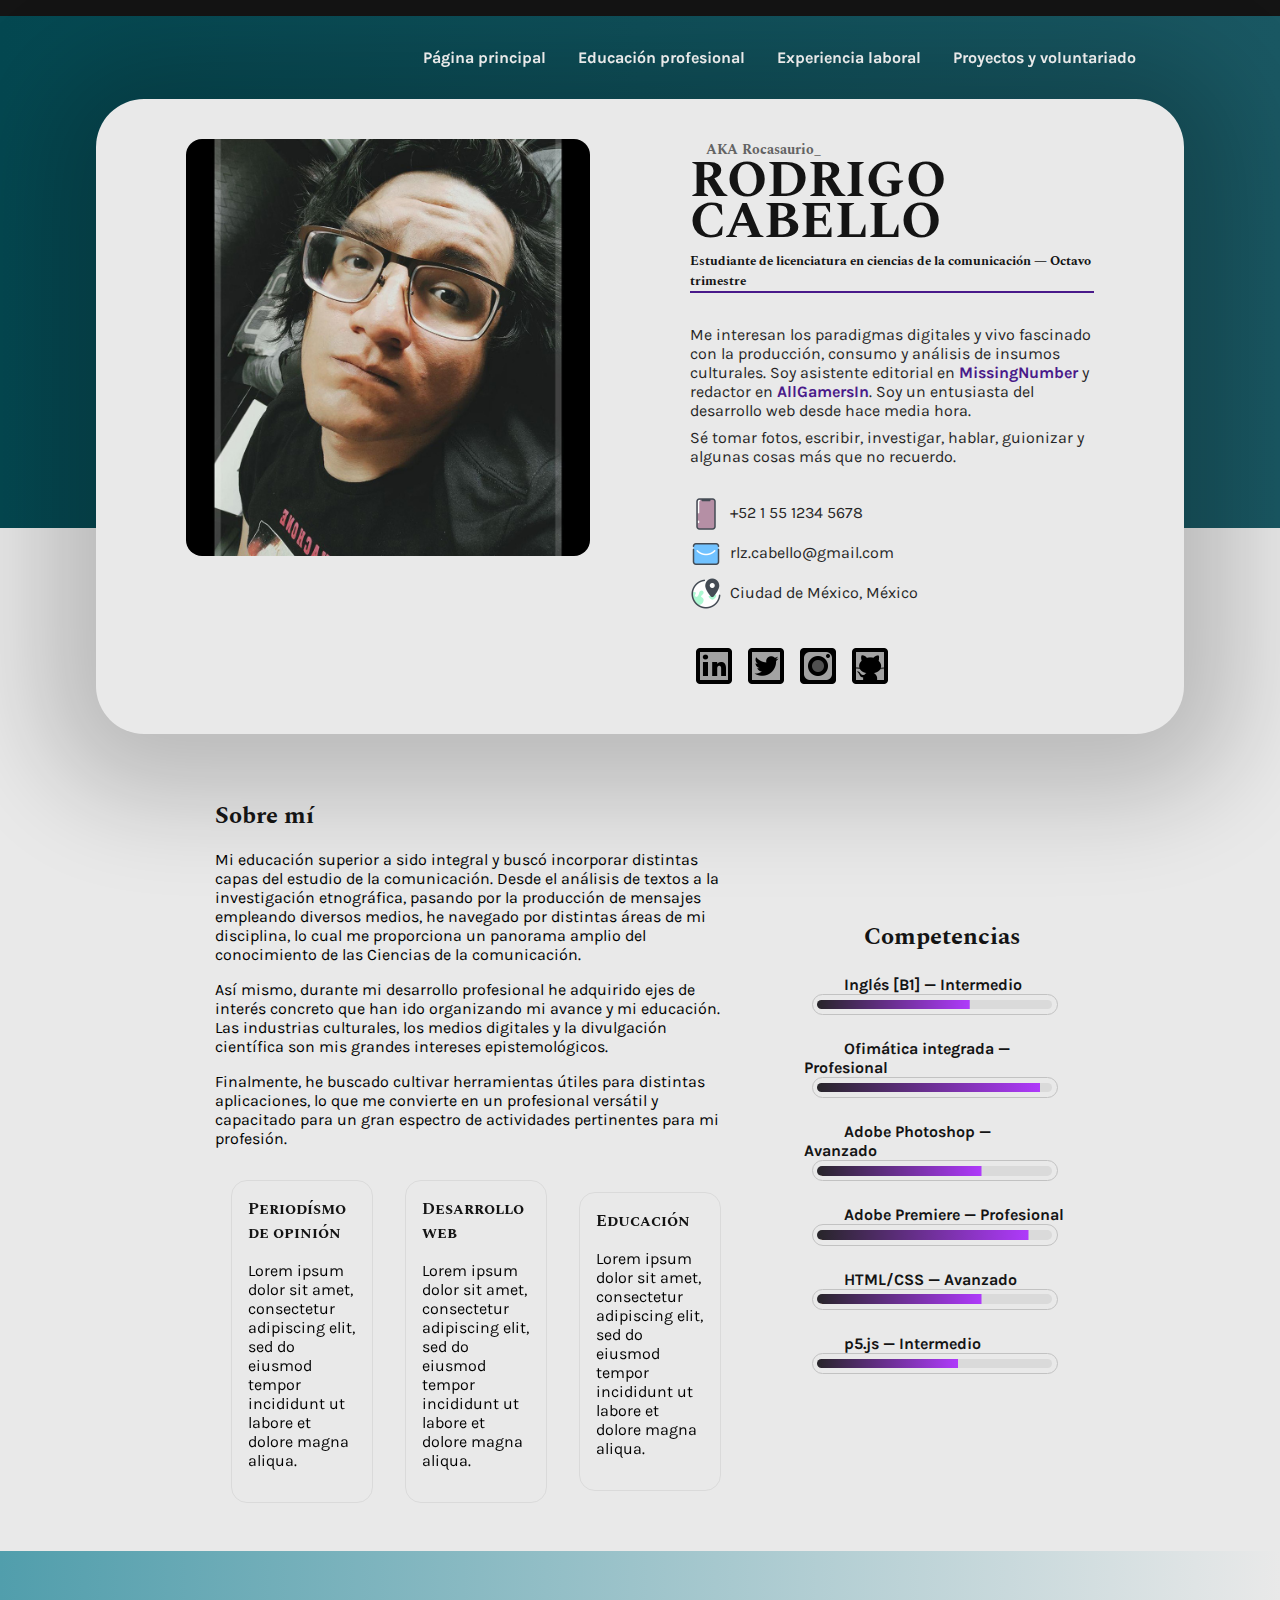
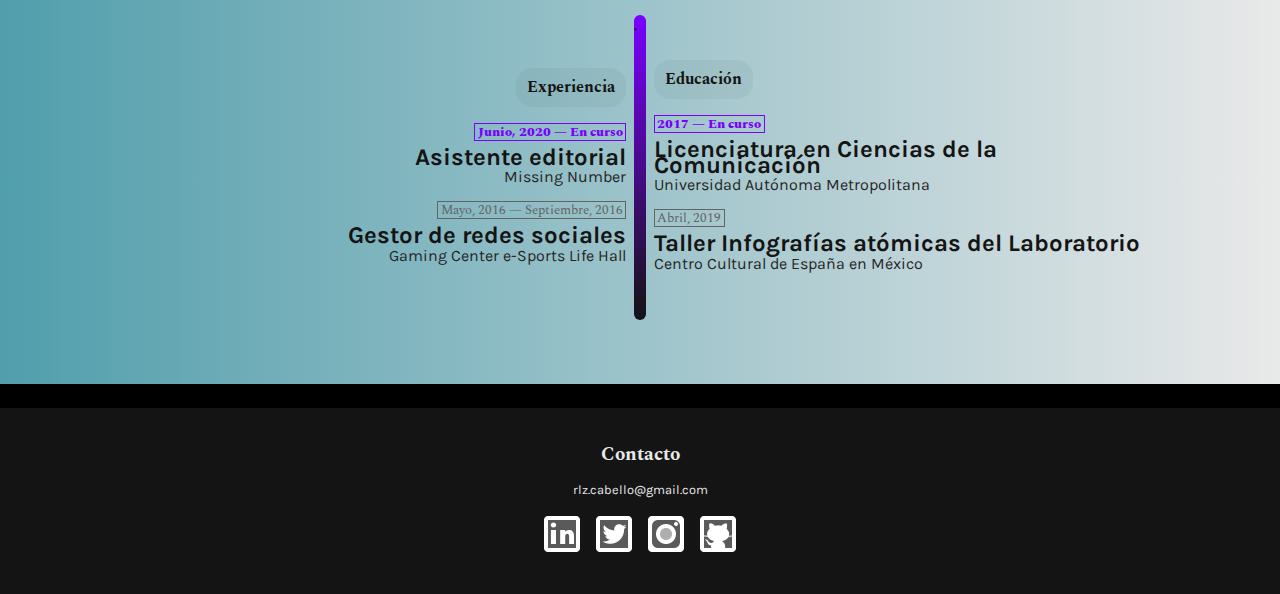
==== index.html @ 32184db3 "Base" ====
<!DOCTYPE html>
<html lang="es">
  <head>
    <meta charset="UTF-8" />
    <meta name="viewport" content="width=device-width, initial-scale=1.0" />

    <meta name="description" content="Sitio web que contiene el Currículum Vitae de Rodrigo Cabello Barrera." />
    <meta name="keywords" content="Medios interactivos, UEA, UAM Cuajimalpa, currículum-vitae, cv, currículum, ciencias de la comunicación, comunicador, fotografía, redactor, videojuegos" />
    <meta name="author" content="Rodrigo Cabello Barrera" />
    <title>Rodrigo Cabello — Currículum</title>

    <!-- CSS -->
    <link href="css/styleCSS.css" rel="stylesheet" />
    <link href="css/hover.css" rel="stylesheet" media="all"> 

    <!-- Fonts -->
    <link href="https://fonts.googleapis.com/css2?family=Spectral:wght@500&display=swap" rel="stylesheet"> 
    <link href="https://fonts.googleapis.com/css2?family=Karla&display=swap" rel="stylesheet"> 

  </head>

  
  <body>
<!-- Navegador -->
<nav>
    <a class="hvr-underline-from-center hvr-fade" href="index.html"><p>Página principal</p></a>
    <a class="hvr-underline-from-center hvr-fade" href="html/education.html"><p>Educación profesional</p></a>
    <a class="hvr-underline-from-center hvr-fade" href=""><p>Experiencia laboral</p></a>
    <a class="hvr-underline-from-center hvr-fade" href=""><p>Proyectos y voluntariado</p></a>
</nav>   
      
    <!-- Presentación -->
    <article class="firstContact">

        <!-- Tarjeta -->
        <section class="contactCard">
            <div class="containerCard">      

                <div class="containerCardPhoto">
                    <img id="photoFace" src="images/portrait/portraitMain.jpeg" alt="Fotografía de Rodrigo Cabello Barrera">
                </div>

                <div class="containerCardInfo">
                    <hgroup>
                        <h3>AKA Rocasaurio_</h3>
                        <h1>RODRIGO CABELLO</h1>
                        <h2>Estudiante de licenciatura en ciencias de la comunicación — Octavo trimestre</h2>
                    </hgroup>
                    <div class="resumeCard">
                        <p>Me interesan los paradigmas digitales y vivo fascinado con la producción, consumo y análisis de insumos culturales. Soy asistente editorial en <a href="https://www.missingnumber.com.mx/">MissingNumber</a> y redactor en <a href="https://allgamersin.com/">AllGamersIn</a>. Soy un entusiasta del desarrollo web desde hace media hora. </p>
                        <p>Sé tomar fotos, escribir, investigar, hablar, guionizar y algunas cosas más que no recuerdo.</p>
                    </div>

                    <ul class="listContact">
                        <li><img src="images/contactIcons/cellphone.png" alt="Ícono de teléfono móvil">+52 1 55 1234 5678</li>
                        <li><img src="images/contactIcons/email.png" alt="Ícono de email">rlz.cabello@gmail.com</li>
                        <li><img src="images/contactIcons/address.png" alt="Ícono de dirección">Ciudad de México, México</li>
                    </ul>

                    <div class="containerSocialNet">
                        <a target="_blank" href="https://www.linkedin.com/in/rodrigo-cabello-barrera/">
                            <div class="hvr-underline-from-center"><img src="images/socialMediaIcons/linkedIn.png" alt="Ícono de LinkedIn"></div>
                        </a>
                        <a target="_blank" href="https://twitter.com/Rocasaurio_"> 
                            <div class="hvr-underline-from-center"><img src="images/socialMediaIcons/twitter.png" alt="Ícono de Twitter"></div>                            
                        </a>
                        <a target="_blank" href="https://www.instagram.com/rocasaurio_/">
                            <div class="hvr-underline-from-center"><img src="images/socialMediaIcons/instagram.png" alt="Ícono de Instagram"></div>
                        </a>
                        <a target="_blank" href="https://github.com/Rocasaurio">
                            <div class="hvr-underline-from-center"><img src="images/socialMediaIcons/github.png" alt="Ícono de GitHub"></div>
                        </a>
                    </div>
                    
                </div>

                

            </div>
            

        </section>

        <!-- Sobre mí -->
        <section class="about">

                <div class="countainerSkills">
                    <h2>Sobre mí</h2>
                    <p>Mi educación superior a sido integral y buscó incorporar distintas capas del estudio de la comunicación. Desde el análisis de textos a la investigación etnográfica, pasando por la producción de mensajes empleando diversos medios, he navegado por distintas áreas de mi disciplina, lo cual me proporciona un panorama amplio del conocimiento de las Ciencias de la comunicación.</p>
                    <p>Así mismo, durante mi desarrollo profesional he adquirido ejes de interés concreto que han ido organizando mi avance y mi educación. Las industrias culturales, los medios digitales y la divulgación científica son mis grandes intereses epistemológicos.</p>
                    <p>Finalmente, he buscado cultivar herramientas útiles para distintas aplicaciones, lo que me convierte en un profesional versátil y capacitado para un gran espectro de actividades pertinentes para mi profesión.</p>
                
                    <div class="countainerInterest">
                        <div class="interest hvr-grow-shadow">
                            <h3>Periodísmo de opinión</h3>
                            <p>Lorem ipsum dolor sit amet, consectetur adipiscing elit, sed do eiusmod tempor incididunt ut labore et dolore magna aliqua. </p>
                        </div>
                        <div class="interest hvr-grow-shadow">
                            <h3>Desarrollo web</h3>
                            <p>Lorem ipsum dolor sit amet, consectetur adipiscing elit, sed do eiusmod tempor incididunt ut labore et dolore magna aliqua. </p>
                        </div>
                        <div class="interest hvr-grow-shadow">
                            <h3>Educación</h3>
                            <p>Lorem ipsum dolor sit amet, consectetur adipiscing elit, sed do eiusmod tempor incididunt ut labore et dolore magna aliqua. </p>
                        </div>
                    </div>
                </div>
                
            
                
                <div class="countainerComp">

                    <h2>Competencias</h2>

                    <h3>Inglés [B1] — Intermedio </h3>
                    <div class="skill-o-meterBorder">
                        <div class="skill-o-meter1">-</div>
                    </div>

                    <h3>Ofimática integrada — Profesional</h3>
                    <div class="skill-o-meterBorder">
                        <div class="skill-o-meter2">-</div>
                    </div>

                    <h3>Adobe Photoshop — Avanzado</h3>
                    <div class="skill-o-meterBorder">
                        <div class="skill-o-meter3">-</div>
                    </div>

                    <h3>Adobe Premiere — Profesional</h3>
                    <div class="skill-o-meterBorder">
                        <div class="skill-o-meter4">-</div>
                    </div>

                    <h3>HTML/CSS — Avanzado</h3>
                    <div class="skill-o-meterBorder">
                        <div class="skill-o-meter5">-</div>
                    </div>

                    <h3>p5.js — Intermedio</h3>
                    <div class="skill-o-meterBorder">
                        <div class="skill-o-meter6">-</div>
                    </div>


                </div>

        </section>
        
    </article>
   
    <!-- Camino profesional -->
    <div class="backRute">
    <article class="profesionalRute">

        <div class="countainerExperience">

            <div class="experience">
                <h2>Experiencia</h2> 
            </div>

            <div class="experience">
                <div class="blockDateToday">Junio, 2020 — En curso</div>
                <h3>Asistente editorial</h3> 
                <p>Missing Number</p>
            </div>

            <div class="experience">
                <div class="blockDate">Mayo, 2016 — Septiembre, 2016</div>
                <h3>Gestor de redes sociales</h3> 
                <p>Gaming Center e-Sports Life Hall</p>
            </div>

        </div>

        <div class="timeline">.</div>
    
        
        <div class="countainerEducation">

            <div class="experience">
                <h2>Educación</h2> 
            </div>

            <div class="education">
                <div class="blockDateToday">2017 — En curso</div>
                <h3>Licenciatura en Ciencias de la Comunicación</h3>
                <p>Universidad Autónoma Metropolitana</p>
            </div>

            <div class="education">
                <div class="blockDate">Abril, 2019</div>
                <h3>Taller Infografías atómicas del Laboratorio</h3> 
                <p>Centro Cultural de España en México</p>
            </div>

            </div>


    </article>
    </div>

<!-- Navegador -->
<footer>
    <h1>Contacto</h1>
    <p>rlz.cabello@gmail.com</p>
    <div class="containerSocialNet">
        <a target="_blank" href="https://www.linkedin.com/in/rodrigo-cabello-barrera/">
            <div class="hvr-fadeW"><img src="images/socialMediaIcons/linkedInW.png" alt="Ícono de LinkedIn"></div>
        </a>
        <a target="_blank" href="https://twitter.com/Rocasaurio_"> 
            <div class="hvr-fadeW"><img src="images/socialMediaIcons/twitterW.png" alt="Ícono de Twitter"></div>                            
        </a>
        <a target="_blank" href="https://www.instagram.com/rocasaurio_/">
            <div class="hvr-fadeW"><img src="images/socialMediaIcons/instagramW.png" alt="Ícono de Instagram"></div>
        </a>
        <a target="_blank" href="https://github.com/Rocasaurio">
            <div class="hvr-fadeW"><img src="images/socialMediaIcons/githubW.png" alt="Ícono de GitHub"></div>
        </a>
    </div>
</footer>
  </body>

</html>
---- css/styleCSS.css ----
/* Variables */
:root{
        /* Colores */
    --color-background: yellow;
    
    --color-whiteA1: #e9e9e9;
    --color-whiteA2: #dadada;
    --color-whiteA3: #c2c2c2;

    --color-blackA1: #141414;
    --color-blackA2: #252525;
    --color-blackA3: #636363;
    --color-blackA4: #afafaf;

    --color-compA1: #491a8a;
    --color-compA2: #5d00ff;
    --color-compA3: #7B00FF;

    --color-redA1: #942020;

    --color-gradA1: #044851;
    --color-gradA2: #1a5863;
    --color-gradA3: #25828b;

    --color-gradB1: #272529;
    --color-gradB2: #af3afb;

    --color-gradC1: #519eac;
    --color-gradC2: #257f8b;

        /* Fonts */
    --font-head: 'Spectral', sans-serif;
    --font-body: 'Karla', sans-serif;
}


body {
    font-family: var(--font-body);
    margin: 0rem auto;
    background-color: var(--color-whiteA1);

    background-image: linear-gradient(to right, var(--color-gradA1), var(--color-gradA2));
    background-size: 100% 33rem;
    background-repeat: no-repeat;
    background-attachment: initial;
  }

a {
    text-decoration: none;
    color: var(--color-compA1) ;
}

h1 {
    font-family: var(--font-head);
    color: var(--color-blackA1);
}

h2 {
    font-family: var(--font-head);
    color: var(--color-blackA1);
}

h3 {
    font-family: var(--font-head);
    color: var(--color-blackA3);
}

/* Navegador 1 - Barra superior*/
nav{
    display: flex;
    flex-direction: row;    	
    flex-wrap: nowrap;
    justify-content: flex-end;
    align-items: left;
    align-content: stretch;

    margin-top: 0rem;
    margin-bottom: 1rem;
    padding-right: 10%;
    padding-top: 1rem;

    border-style: solid;
    border-color: var(--color-blackA1);
    border-width: 1rem 0 0 0;

}

nav p{
    margin: 0rem;
    padding: 0em;
    color: var(--color-whiteA1);
    font-size: 1rem;
    font-weight: 700;
}
nav a {
    margin: 0;
    padding: 0;
    border-radius: .4rem;
    padding: .5rem;
    margin: .5rem;
}

nav a:hover {
    background-color: hsla(0, 0%, 0%, .1);

}

/* Artículo 1 - Resumen de presentación*/
article.firstContact{
    width: 85%;
    padding: 1 auto 1 auto;
    margin: 1rem auto 1rem auto;

}
    /* Sección 1/2 - Tarjeta de contacto*/
    section.contactCard {
        padding: 2.5rem;
        margin-bottom: 3rem;
        background-color: var(--color-whiteA1);
        border-radius: 3rem;
        -webkit-box-shadow: 0px 10px 103px 53px rgba(0,0,0,0.2);
        -moz-box-shadow: 0px 10px 103px 53px rgba(0,0,0,0.2);
        box-shadow: 0px 10px 103px 53px rgba(0,0,0,0.2);
/* https://i.imgur.com/Kd6HwQU.png */
/*         background-image: url("images\iconic\rocasaurioLunar.png"); */
        background-image: url("https://imgur.com/Kd6HwQU.png");

        background-size: 20%;
        background-repeat: no-repeat;
        background-position: 95% 95%;
    }


        div.containerCard {
            padding: 0;
            margin: 0;
            display: flex;
            flex-direction: row;    	
            flex-wrap: nowrap;
            justify-content: space-around;
            align-items: left;
            align-content: stretch;
        }

            div.containerCardPhoto {
                width: 40%;
            }
            
                #photoFace {
                    max-width: 100%;
                    max-height: 100%;
                    border-radius: 1rem;
                }

            div.containerCardInfo {
                width: 40%;
                vertical-align: middle;
                align-self: center;
            }

                div.containerCardInfo h1{
                    font-size: 3.2em;
                    font-variant: small-caps;
                    margin: auto 0 .5rem 0;
                    line-height: 0.8em;
                }

                div.containerCardInfo h2{
                    font-size: .8rem;
                    margin: 0 0 2rem 0;
                    border-style: solid;
                    border-color: var(--color-compA1);
                    border-width: 0 0 .2em 0;
                }

                div.containerCardInfo h3 {
                    font-size: .9rem;
                    margin: 0;
                    margin-left: 1rem;

                }

                div.containerCardInfo div{
                    margin: 0 0 0rem 0;
                }


                    div.containerCardInfo p{
                        margin: .5em 0;
                        color: var(--color-blackA2);
                    }

                div.containerCardInfo a {
                    font-weight: 700;
                }

                ul.listContact {
                    list-style: none;
                    padding: 0;
                    margin: 2rem 0 2rem 0;
                    color: var(--color-blackA2);

                }

                    ul.listContact img{
                        max-width: 2em;
                        padding-right: .5rem;
                        vertical-align: middle;
                        
                    }

                    ul.listContact li {
                        margin-bottom: .5rem;
                        margin-top: .5rem;
                    }

                    div.containerSocialNet {
                        margin: 0;
                        padding: 0;
                    }

                        div.containerSocialNet img{
                            max-width: 3rem;
                        }

    /* Sección 2/2 - Sobre mí*/

    section.about {
        margin-left: auto;
        margin-right: auto;
        width: 80%;
        display: flex;
        flex-direction: row;    	
        flex-wrap: nowrap;
        justify-content: space-around;
        align-items: left;
        align-content: stretch;

        padding: 1rem;
    }

        div.countainerSkills{
            width: 60%;
            margin-right: 3rem;
        }
        
        div.countainerSkills h1{
            font-size: 2.5rem;
            margin: 0;
        }

        div.countainerSkills h2{
            font-size: 1.5rem;
            margin: 0;
        }

            div.countainerInterest{
                display: flex;
                flex-direction: row;    	
                flex-wrap: nowrap;
                justify-content: center;
                align-items: center;
                align-content: stretch;
            }

                div.interest {
                    border-style: solid;
                    border-color: var(--color-whiteA2);
                    border-width: .1rem;
                    border-radius: 1rem;

                    padding: 1rem;
                    margin: 1rem;
                }

                div.interest h3{
                    padding: 0;
                    margin: 0;
                    font-size: 1rem;
                    font-variant: small-caps;
                    color: var(--color-blackA1);
                }

        div.countainerComp{
            width: 30%;
            display: flex;
            flex-direction: column;    	
            flex-wrap: nowrap;
            justify-content: center;
            align-items: flex-start;
            align-content: stretch;
            color: var(--color-whiteA1);
        }

        div.countainerComp h2{
            text-indent: 2.5em;
            font-size: 1.5rem;
            margin-top: 0;
        }

        div.countainerComp h3{
            padding: 0;
            margin: 0;
            text-indent: 2.5em;
            font-size: 1rem;
            font-family: var(--font-body);
            color: var(--color-blackA1);
        }

            div.skill-o-meterBorder{
                height: .6rem;
                width: 90%;
                border-radius: 1rem;
                border-style: solid;
                border-color: var(--color-whiteA3);
                border-width: .1rem;
                padding: .3rem;
                margin-bottom: 1.5rem;
                margin-right: auto;
                margin-left: auto;
                
            }

                div.skill-o-meter1{

                    margin-right: auto;
                    margin-left: auto;
                    
                    background-color: var(--color-whiteA2);
                    background-image: linear-gradient(to right, var(--color-gradB1), var(--color-gradB2));
                    background-repeat: no-repeat;
                    background-size: 65%;
                    
                    display: inline-block;
                    width: 100%;
                    height: .6rem;
                    border-radius: 1rem;

                }

                div.skill-o-meter2{

                    margin-right: auto;
                    margin-left: auto;
                    
                    background-color: var(--color-whiteA2);
                    background-image: linear-gradient(to right, var(--color-gradB1), var(--color-gradB2));
                    background-repeat: no-repeat;
                    background-size: 95%;
                    
                    display: inline-block;
                    width: 100%;
                    height: .6rem;
                    border-radius: 1rem;

                }

                div.skill-o-meter3{

                    margin-right: auto;
                    margin-left: auto;
                    
                    background-color: var(--color-whiteA2);
                    background-image: linear-gradient(to right, var(--color-gradB1), var(--color-gradB2));
                    background-repeat: no-repeat;
                    background-size: 70%;
                    
                    display: inline-block;
                    width: 100%;
                    height: .6rem;
                    border-radius: 1rem;

                }

                div.skill-o-meter4{

                    margin-right: auto;
                    margin-left: auto;
                    
                    background-color: var(--color-whiteA2);
                    background-image: linear-gradient(to right, var(--color-gradB1), var(--color-gradB2));
                    background-repeat: no-repeat;
                    background-size: 90%;
                    
                    display: inline-block;
                    width: 100%;
                    height: .6rem;
                    border-radius: 1rem;

                }

                div.skill-o-meter5{

                    margin-right: auto;
                    margin-left: auto;
                    
                    background-color: var(--color-whiteA2);
                    background-image: linear-gradient(to right, var(--color-gradB1), var(--color-gradB2));
                    background-repeat: no-repeat;
                    background-size: 70%;
                    
                    display: inline-block;
                    width: 100%;
                    height: .6rem;
                    border-radius: 1rem;

                }

                div.skill-o-meter6{

                    margin-right: auto;
                    margin-left: auto;
                    
                    background-color: var(--color-whiteA2);
                    background-image: linear-gradient(to right, var(--color-gradB1), var(--color-gradB2));
                    background-repeat: no-repeat;
                    background-size: 60%;
                    
                    display: inline-block;
                    width: 100%;
                    height: .6rem;
                    border-radius: 1rem;

                }

/* Artículo 2 - Ruta profesional*/
div.backRute {
    background-image: linear-gradient(to right, var(--color-gradC1), var(--color-whiteA1));
}
article.profesionalRute {

    margin-left: auto;
    margin-right: auto;
    width: 80%;
    display: flex;
    flex-direction: row;    	
    flex-wrap: nowrap;
    justify-content: center;
    align-content: stretch;

    padding: 4rem;
}

    article.profesionalRute h2 {
        background-color: hsla(0, 0%, 0%, .04);
        display: inline-block;
        padding: .7rem;
        border-radius: 1rem;
        font-size: 1rem;
        margin-bottom: 1rem;
    }

    div.countainerExperience{
        line-height: 1rem;
        text-align: right;
        margin: 2.5rem .1rem;

        margin-left: auto;
        margin-right: auto;
        width: 100%;
        display: flex;
        flex-direction: column;    	
        flex-wrap: nowrap;
        justify-content: center;
        align-content: stretch;
    }

        div.experience {
            padding: 0 .5rem;
        }



            div.experience h3{
                font-size: 1.5rem;
                margin-top: 0rem;
                margin-bottom: 0em;
                color: var(--color-blackA1);
                font-family: var(--font-body);
                margin-bottom: .3rem;
            }    
            
            div.experience p{
                font-size: 1rem;
                margin-top: 0rem;
                color: var(--color-blackA2);
        }

    div.countainerEducation{

        line-height: 1rem;
        text-align: left;
        margin: 0rem .1rem;
        
        margin-left: auto;
        margin-right: auto;
        width: 100%;
        display: flex;
        flex-direction: column;    	
        flex-wrap: nowrap;
        justify-content: center;
        align-content: stretch;
    }

        div.education{
            padding: 0 .5rem;
        }

            div.education h3{
                font-size: 1.5rem;
                margin-top: 0em;
                margin-bottom: 0em;
                color: var(--color-blackA1);
                font-family: var(--font-body);
                margin-bottom: .3rem;
            }

            div.education p{
                font-size: 1rem;
                margin-top: 0rem;
                color: var(--color-blackA2);
            }

            div.blockDate{
                display: inline-block;
                font-family: var(--font-head);
                font-size: .8rem;
                color: var(--color-blackA3);
                margin-bottom: .5rem;
                padding: 0 .2em;
                border-style: solid;
                border-color: var(--color-blackA3);
                border-width: .1rem;
            }
            
            div.blockDateToday{
                display: inline-block;
                font-family: var(--font-head);
                font-size: .8rem;
                color: var(--color-compA3);
                margin-bottom: .5rem;
                padding: 0 .2em;
                border-style: solid;
                border-color: var(--color-compA3);
                border-width: .1rem;
                font-weight: 800;
            }

        div.timeline{
            background-image: linear-gradient(to top, var(--color-blackA1), var(--color-compA3));
            width: 1.5rem;
            border-radius: 1rem;
        }
        
        
/* Footer */

footer {
    background-color: var(--color-blackA1);
    display: flex;
    flex-direction: column;    	
    flex-wrap: nowrap;
    justify-content: center;
    align-items: center;
    align-content: stretch;
    align-self: auto;
    color: var(--color-whiteA1);
    padding: 2rem;

    border-style: solid;
    border-color: black;
    border-width: 1.5rem 0 0 0;
        }


    footer h1 {
        font-size: 1.2rem;
        color:var(--color-whiteA1);
        margin: 0;
        padding: 0;
    }

    footer p {
        font-size: .8rem;
    }
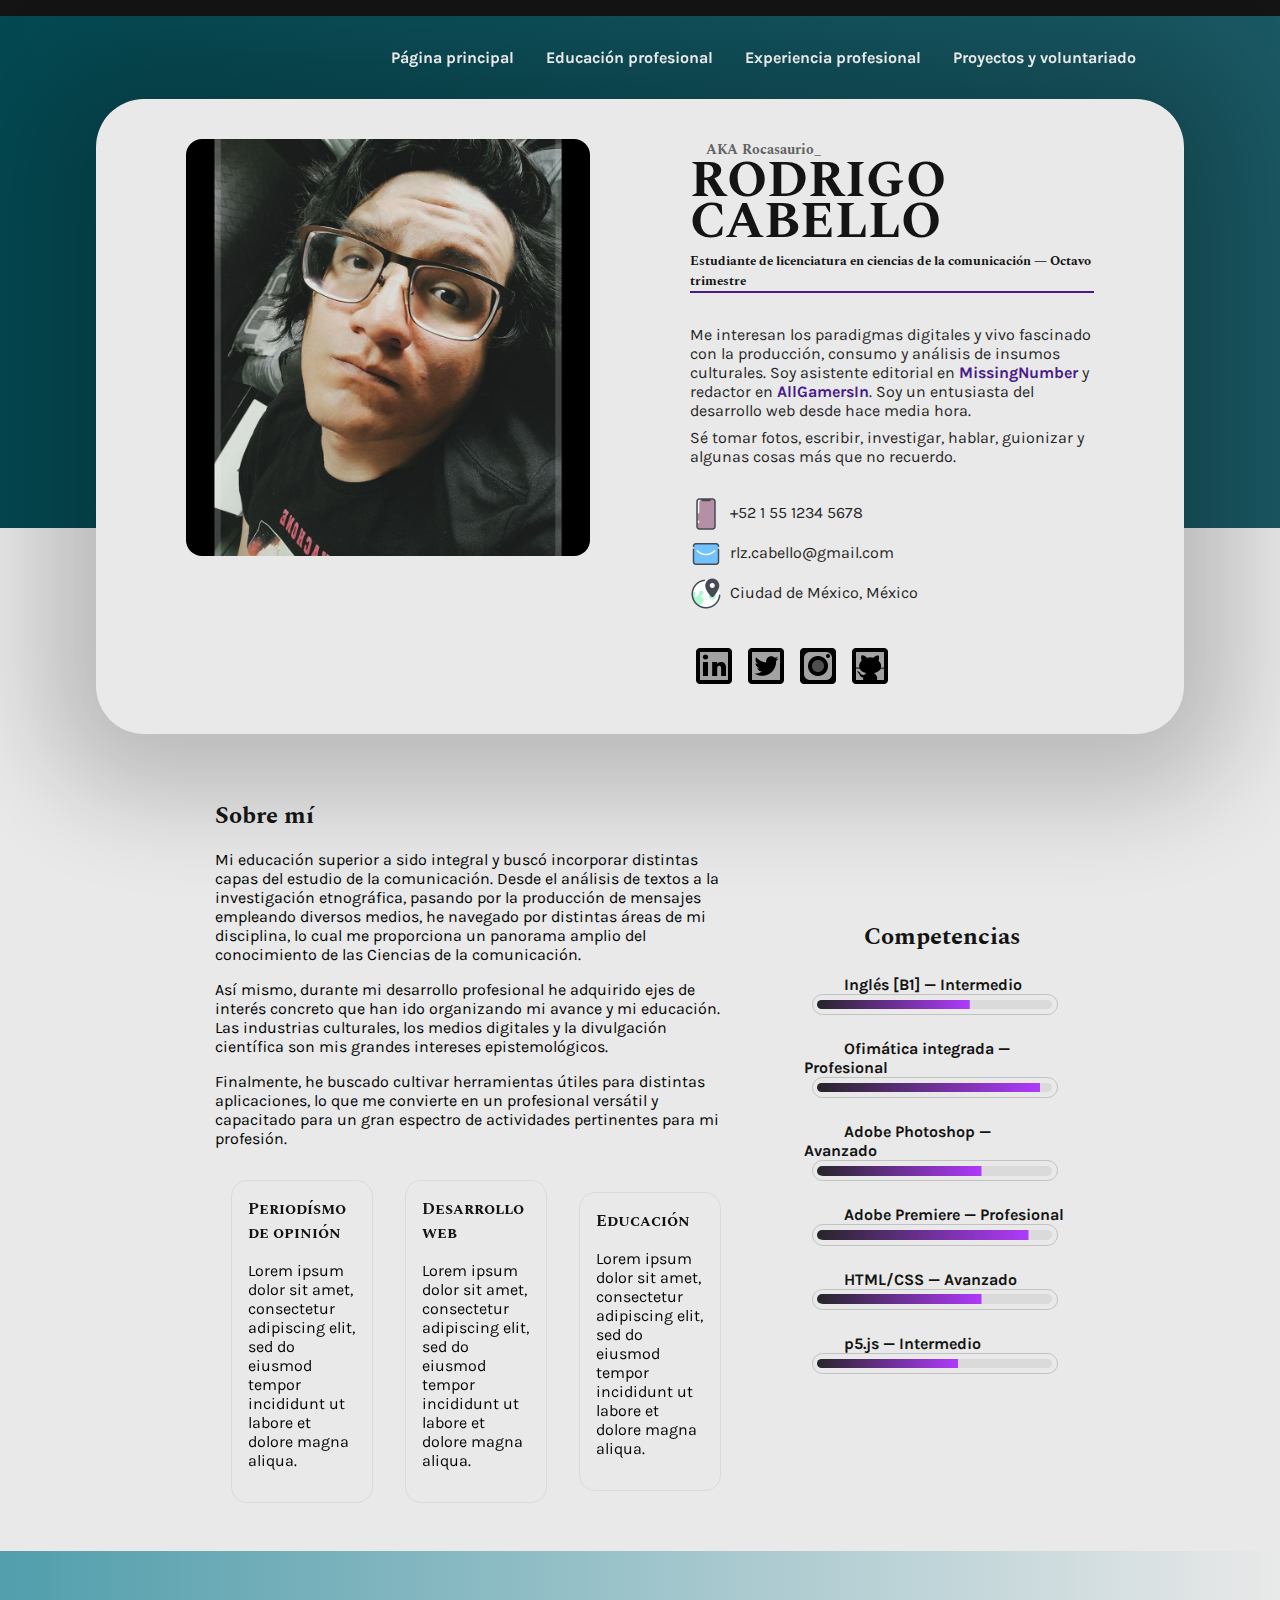
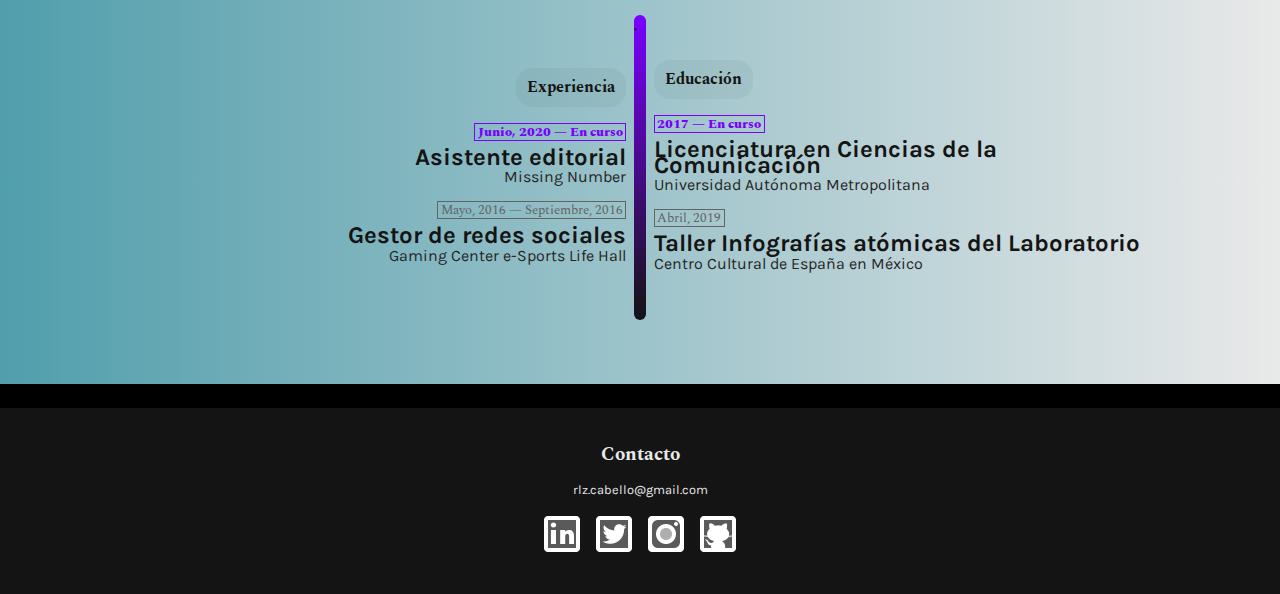
==== commit 68dc1845: "Work terminado" ====
--- a/index.html
+++ b/index.html
@@ -24,8 +24,8 @@
 <!-- Navegador -->
 <nav>
     <a class="hvr-underline-from-center hvr-fade" href="index.html"><p>Página principal</p></a>
-    <a class="hvr-underline-from-center hvr-fade" href="html/education.html"><p>Educación profesional</p></a>
-    <a class="hvr-underline-from-center hvr-fade" href=""><p>Experiencia laboral</p></a>
+    <a class="hvr-underline-from-center hvr-fade" href="education.html"><p>Educación profesional</p></a>
+    <a class="hvr-underline-from-center hvr-fade" href="work.html"><p>Experiencia profesional</p></a>
     <a class="hvr-underline-from-center hvr-fade" href=""><p>Proyectos y voluntariado</p></a>
 </nav>   
       
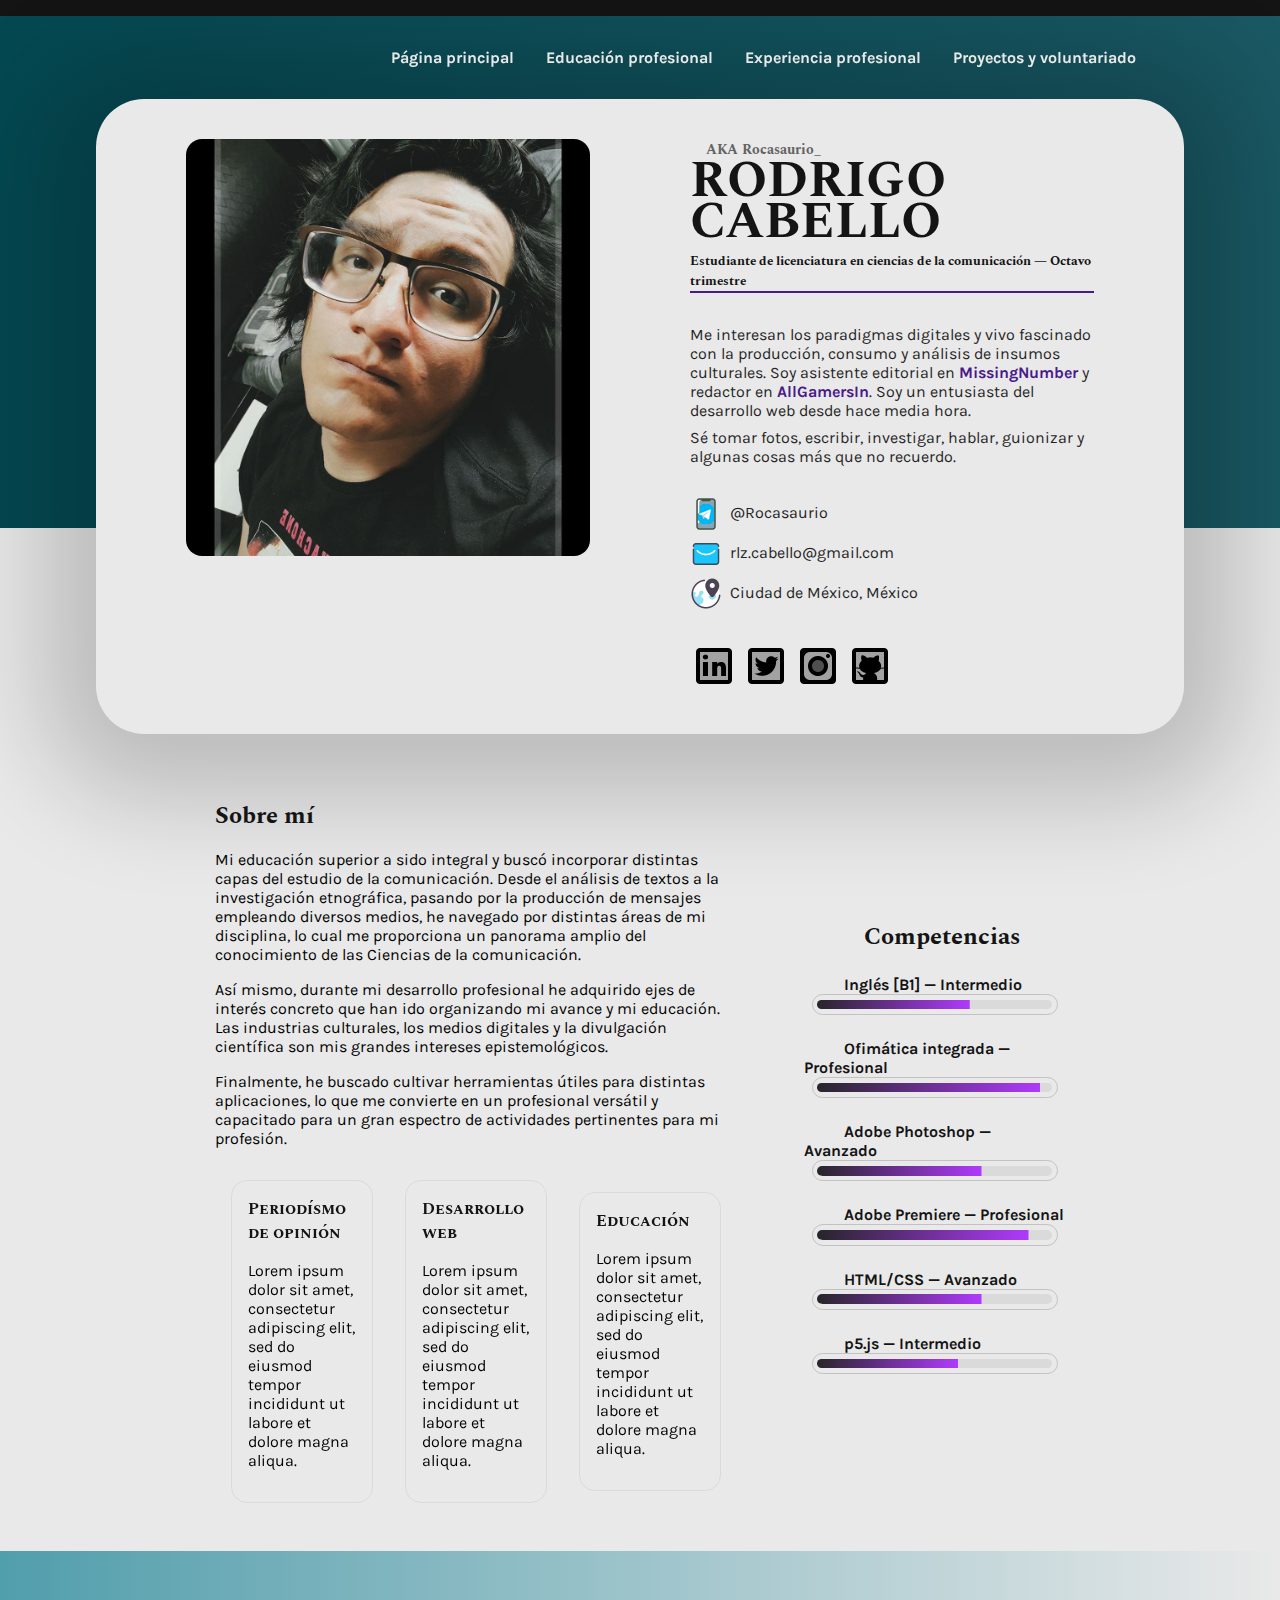
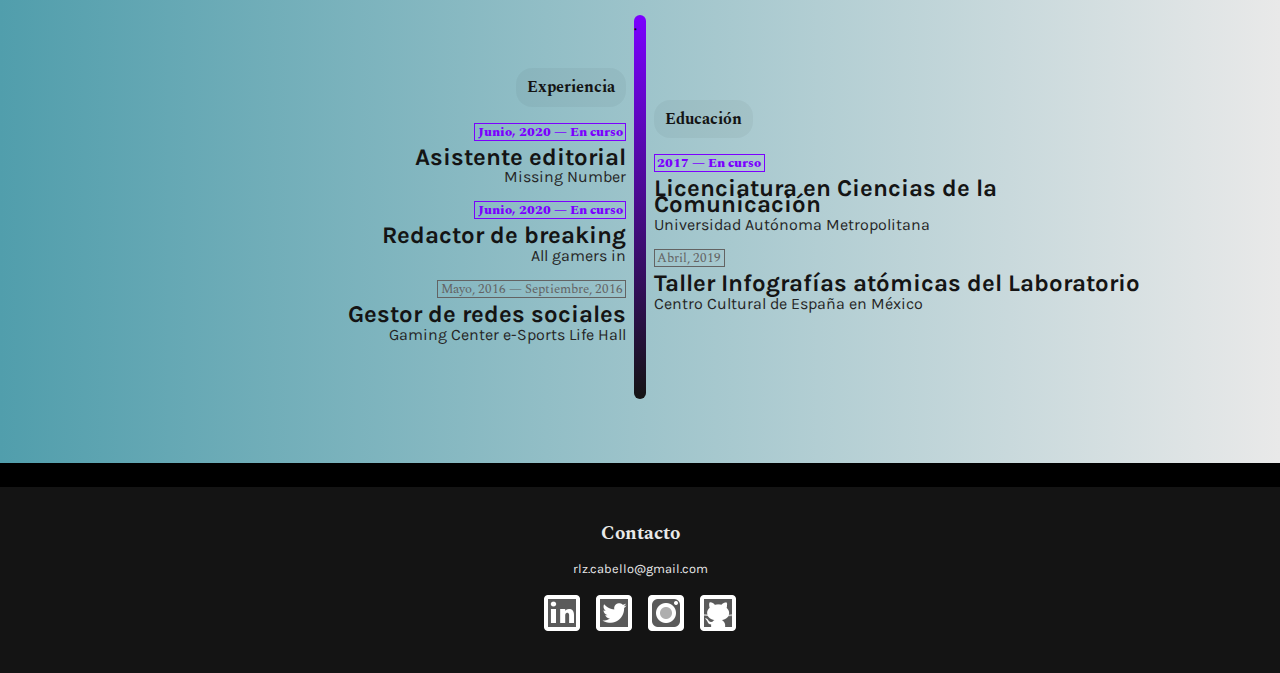
==== commit 0a1c63c8: "Último corte: Work" ====
--- a/index.html
+++ b/index.html
@@ -52,7 +52,8 @@
                     </div>
 
                     <ul class="listContact">
-                        <li><img src="images/contactIcons/cellphone.png" alt="Ícono de teléfono móvil">+52 1 55 1234 5678</li>
+
+                        <li><img src="images/contactIcons/telegram.png" alt="Ícono de Telegram">@Rocasaurio</li>
                         <li><img src="images/contactIcons/email.png" alt="Ícono de email">rlz.cabello@gmail.com</li>
                         <li><img src="images/contactIcons/address.png" alt="Ícono de dirección">Ciudad de México, México</li>
                     </ul>
@@ -166,6 +167,12 @@
             </div>
 
             <div class="experience">
+                <div class="blockDateToday">Junio, 2020 — En curso</div>
+                <h3>Redactor de breaking</h3> 
+                <p>All gamers in</p>
+            </div>
+
+            <div class="experience">
                 <div class="blockDate">Mayo, 2016 — Septiembre, 2016</div>
                 <h3>Gestor de redes sociales</h3> 
                 <p>Gaming Center e-Sports Life Hall</p>
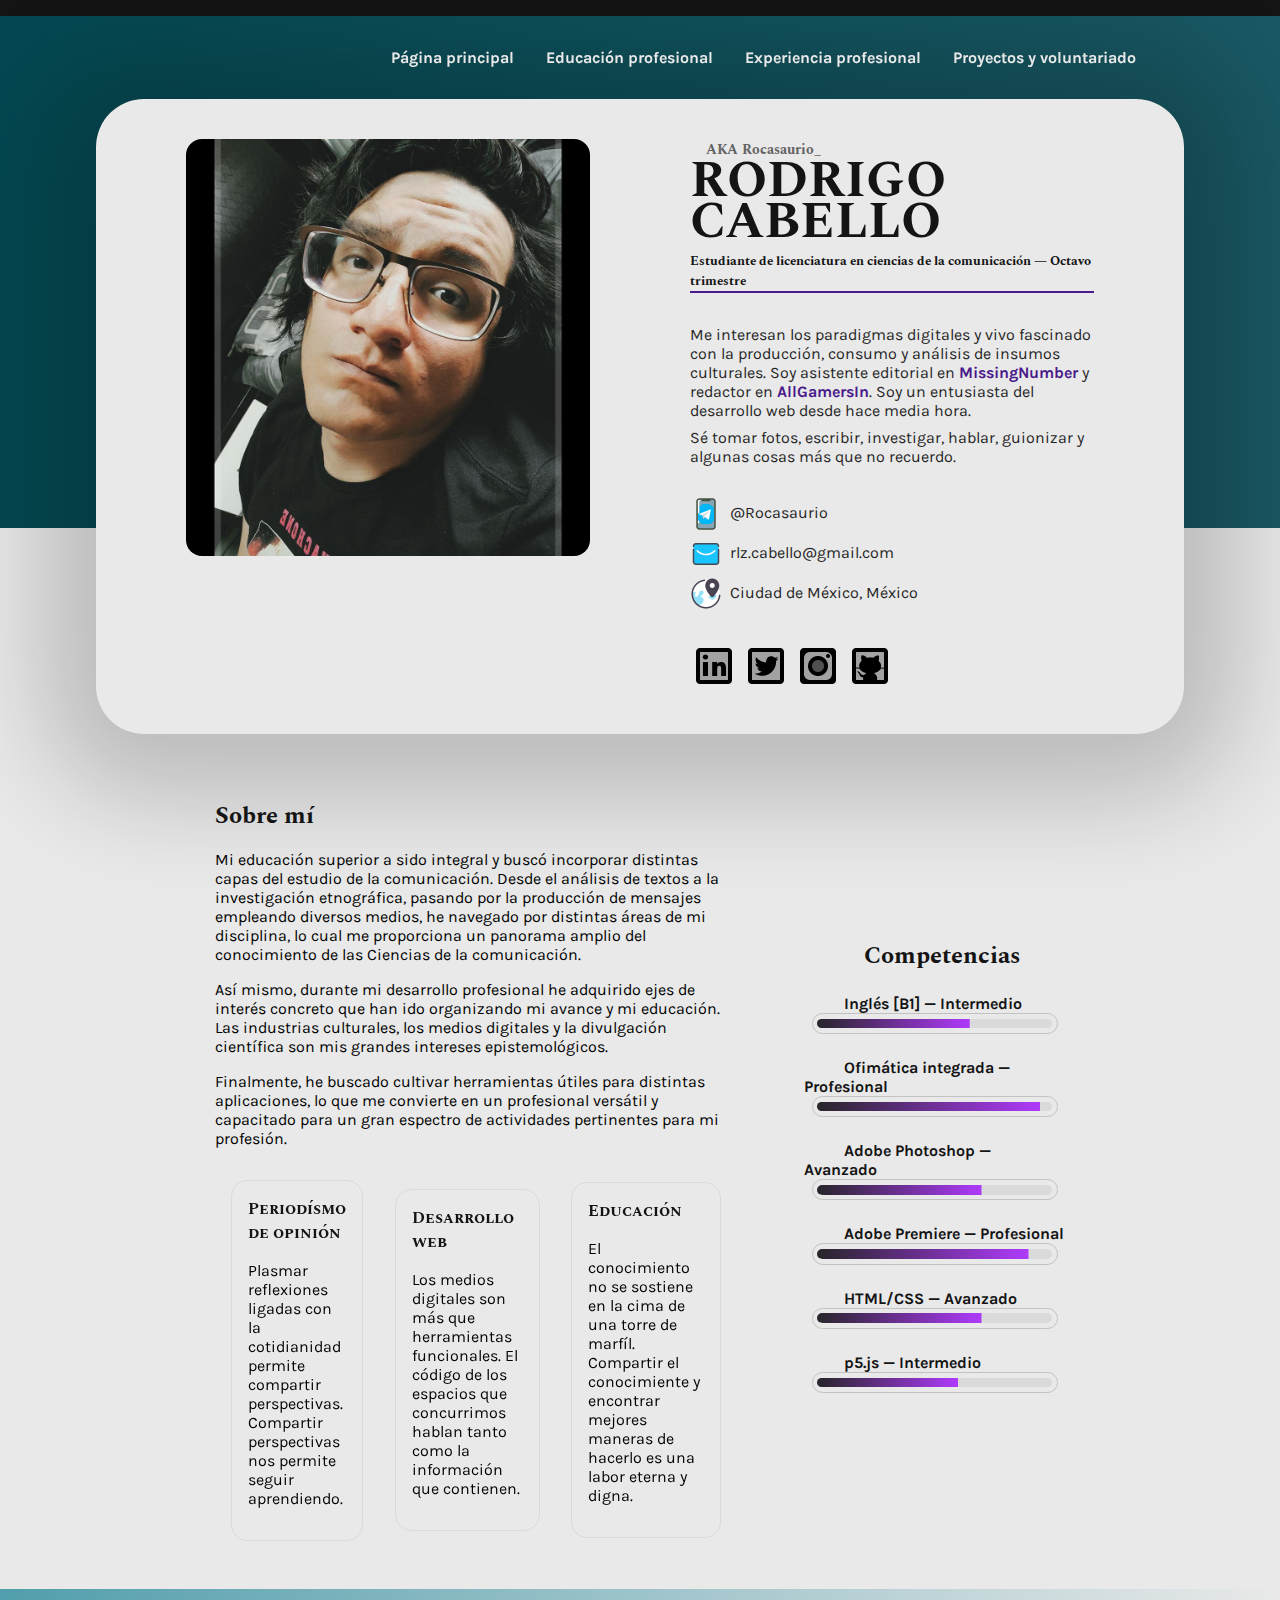
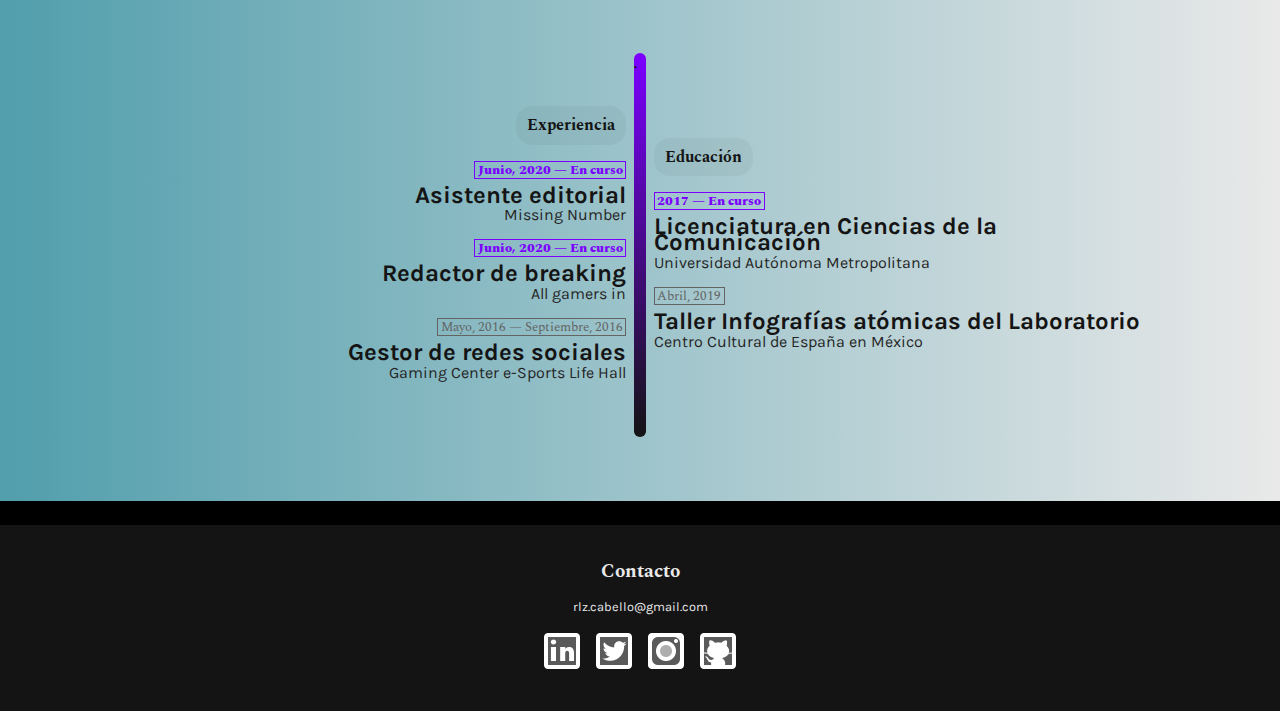
==== commit a9c1c3da: "Update index.html" ====
--- a/index.html
+++ b/index.html
@@ -94,15 +94,15 @@
                     <div class="countainerInterest">
                         <div class="interest hvr-grow-shadow">
                             <h3>Periodísmo de opinión</h3>
-                            <p>Lorem ipsum dolor sit amet, consectetur adipiscing elit, sed do eiusmod tempor incididunt ut labore et dolore magna aliqua. </p>
+                            <p>Plasmar reflexiones ligadas con la cotidianidad permite compartir perspectivas. Compartir perspectivas nos permite seguir aprendiendo.</p>
                         </div>
                         <div class="interest hvr-grow-shadow">
                             <h3>Desarrollo web</h3>
-                            <p>Lorem ipsum dolor sit amet, consectetur adipiscing elit, sed do eiusmod tempor incididunt ut labore et dolore magna aliqua. </p>
+                            <p>Los medios digitales son más que herramientas funcionales. El código de los espacios que concurrimos hablan tanto como la información que contienen.</p>
                         </div>
                         <div class="interest hvr-grow-shadow">
                             <h3>Educación</h3>
-                            <p>Lorem ipsum dolor sit amet, consectetur adipiscing elit, sed do eiusmod tempor incididunt ut labore et dolore magna aliqua. </p>
+                            <p>El conocimiento no se sostiene en la cima de una torre de marfíl. Compartir el conocimiente y encontrar mejores maneras de hacerlo es una labor eterna y digna.</p>
                         </div>
                     </div>
                 </div>
@@ -228,4 +228,4 @@
 </footer>
   </body>
 
-</html>+</html>
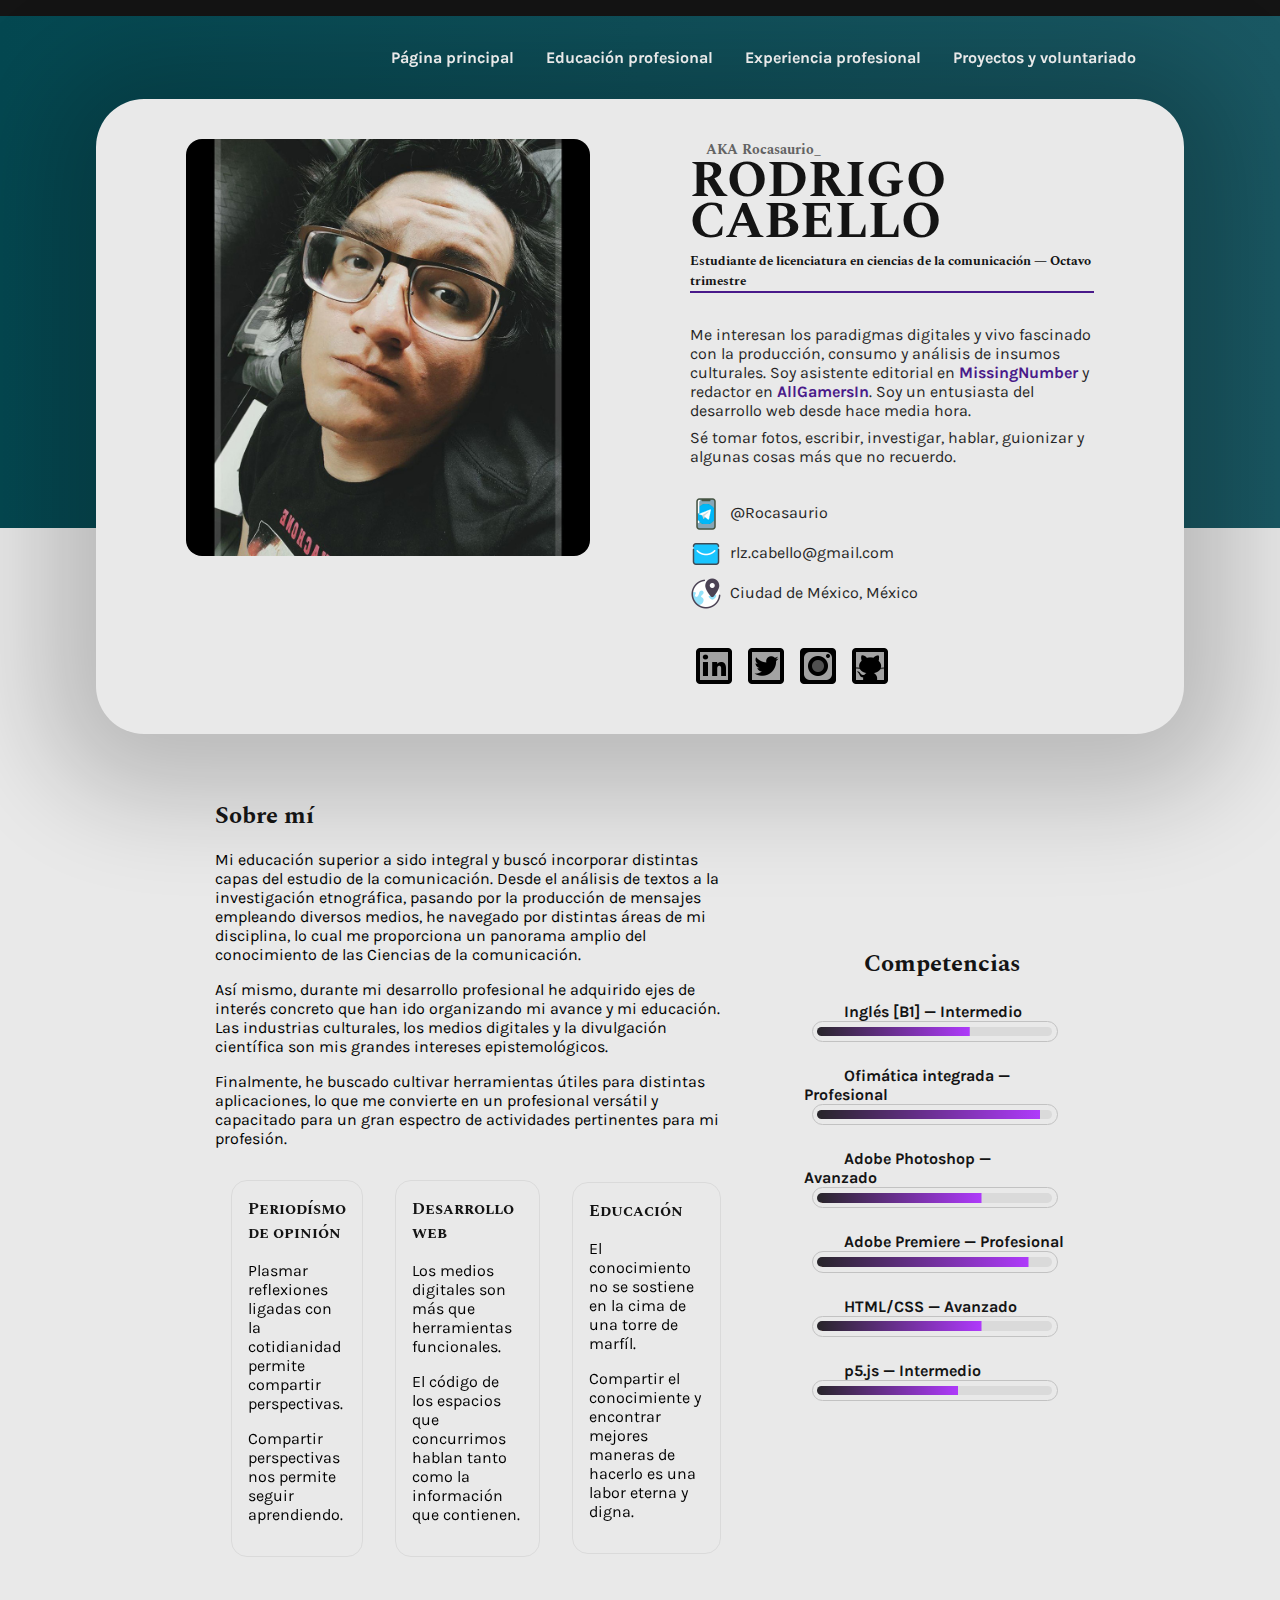
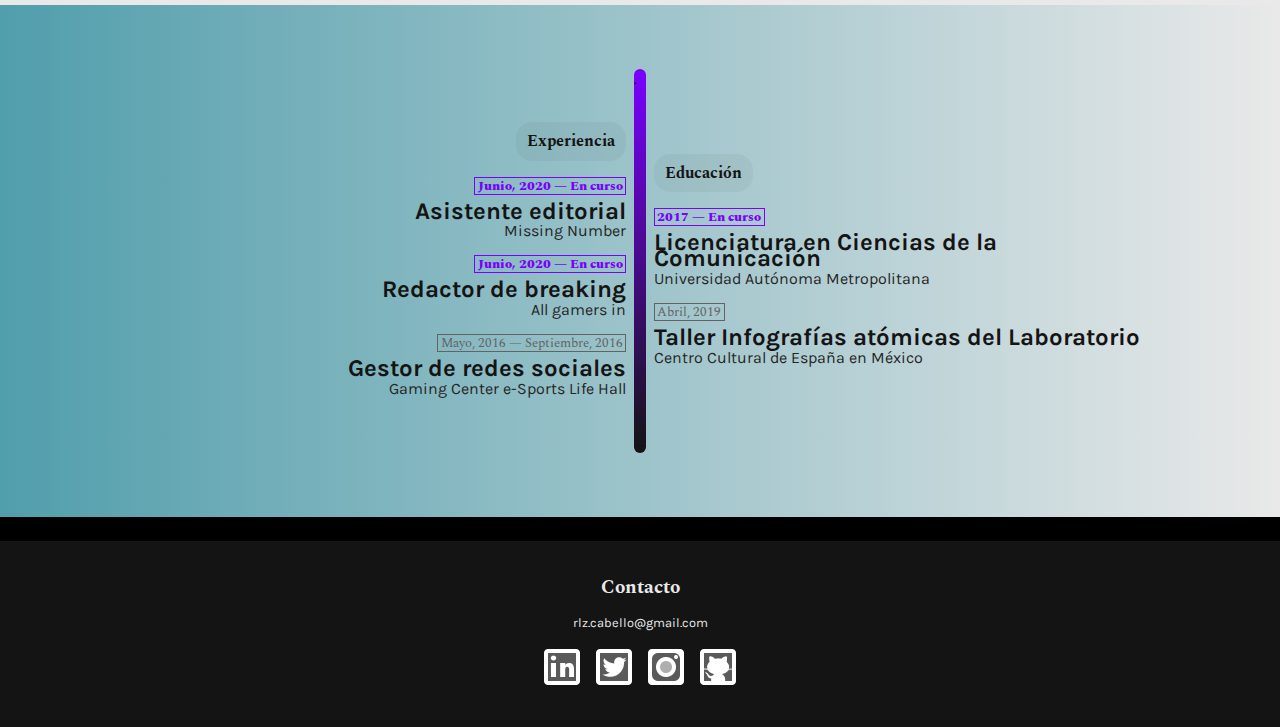
==== commit 2e89cc73: "Update index.html" ====
--- a/index.html
+++ b/index.html
@@ -94,15 +94,18 @@
                     <div class="countainerInterest">
                         <div class="interest hvr-grow-shadow">
                             <h3>Periodísmo de opinión</h3>
-                            <p>Plasmar reflexiones ligadas con la cotidianidad permite compartir perspectivas. Compartir perspectivas nos permite seguir aprendiendo.</p>
+                            <p>Plasmar reflexiones ligadas con la cotidianidad permite compartir perspectivas.</p>
+                            <p>Compartir perspectivas nos permite seguir aprendiendo.</p>
                         </div>
                         <div class="interest hvr-grow-shadow">
                             <h3>Desarrollo web</h3>
-                            <p>Los medios digitales son más que herramientas funcionales. El código de los espacios que concurrimos hablan tanto como la información que contienen.</p>
+                            <p>Los medios digitales son más que herramientas funcionales. </p>
+                            <p>El código de los espacios que concurrimos hablan tanto como la información que contienen.</p>
                         </div>
                         <div class="interest hvr-grow-shadow">
                             <h3>Educación</h3>
-                            <p>El conocimiento no se sostiene en la cima de una torre de marfíl. Compartir el conocimiente y encontrar mejores maneras de hacerlo es una labor eterna y digna.</p>
+                            <p>El conocimiento no se sostiene en la cima de una torre de marfíl.</p> 
+                            <p>Compartir el conocimiente y encontrar mejores maneras de hacerlo es una labor eterna y digna.</p>
                         </div>
                     </div>
                 </div>
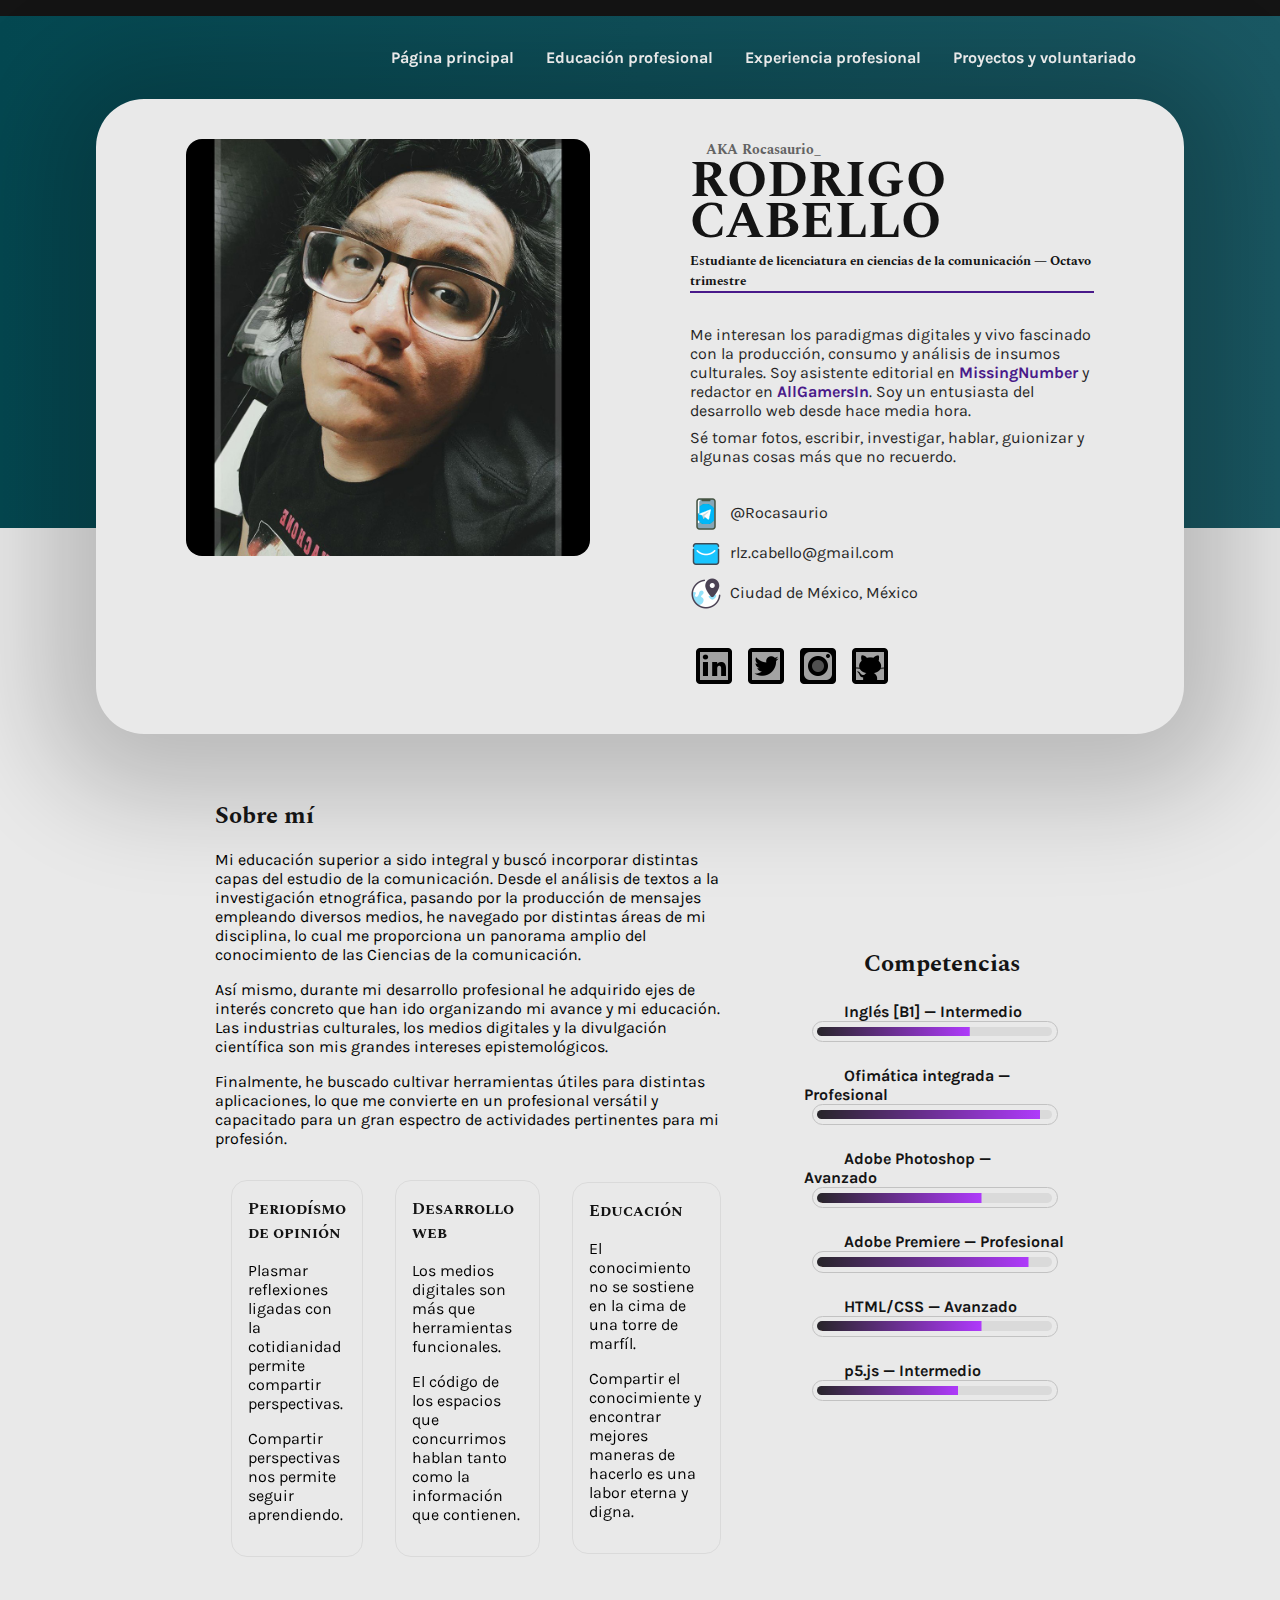
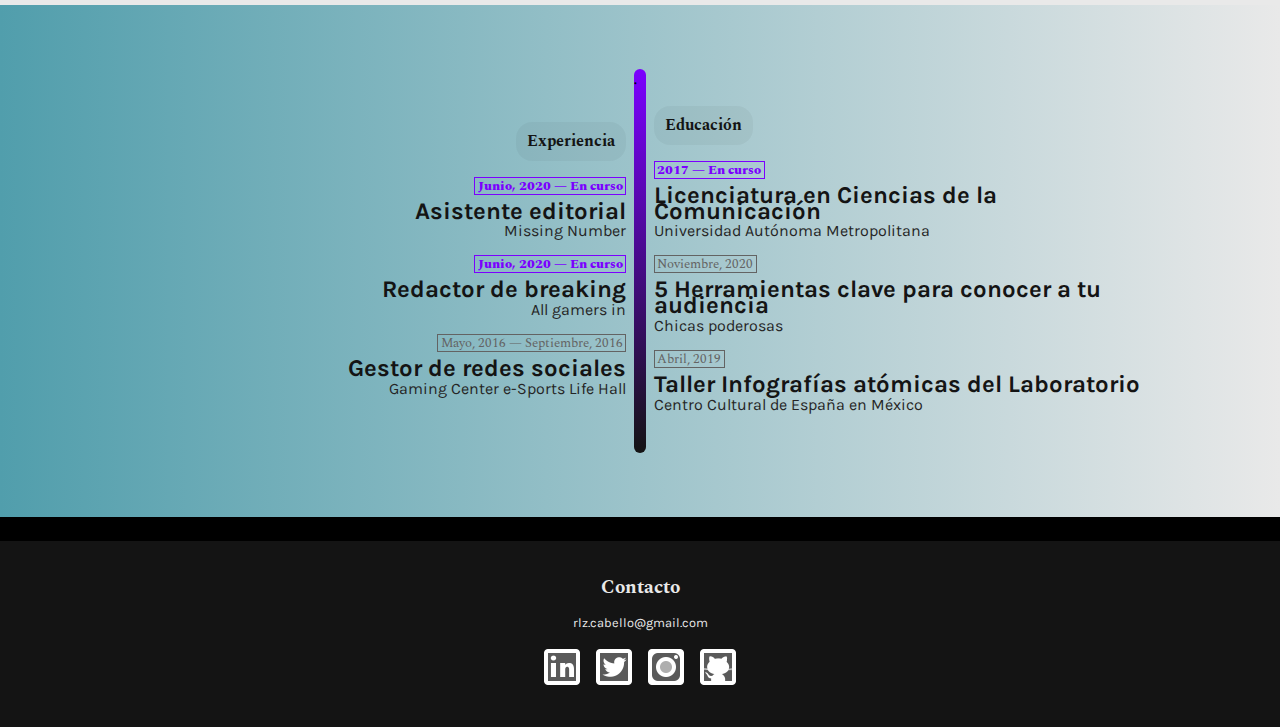
==== commit f9218a0d: "Update index.html" ====
--- a/index.html
+++ b/index.html
@@ -197,6 +197,12 @@
                 <h3>Licenciatura en Ciencias de la Comunicación</h3>
                 <p>Universidad Autónoma Metropolitana</p>
             </div>
+          
+            <div class="education">
+                <div class="blockDate">Noviembre, 2020</div>
+                <h3>5 Herramientas clave para conocer a tu audiencia</h3> 
+                <p>Chicas poderosas</p>
+            </div>
 
             <div class="education">
                 <div class="blockDate">Abril, 2019</div>
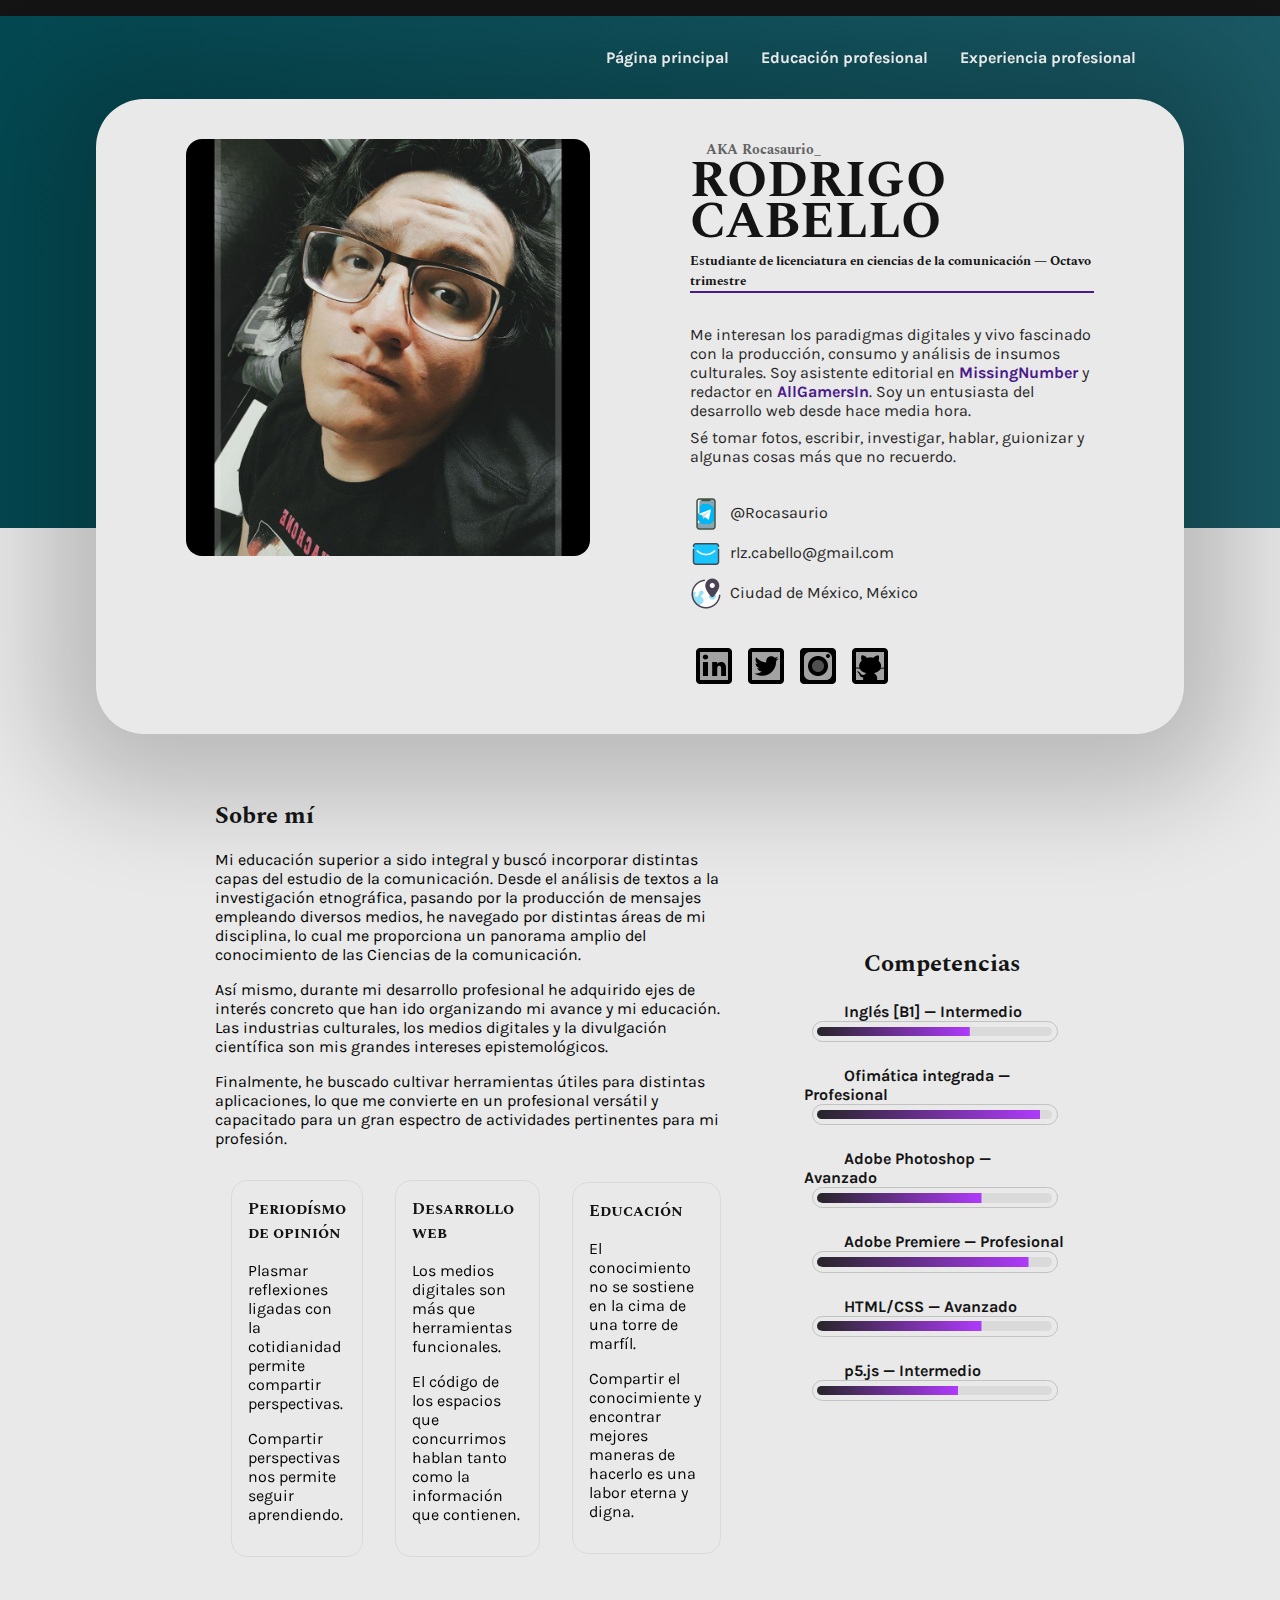
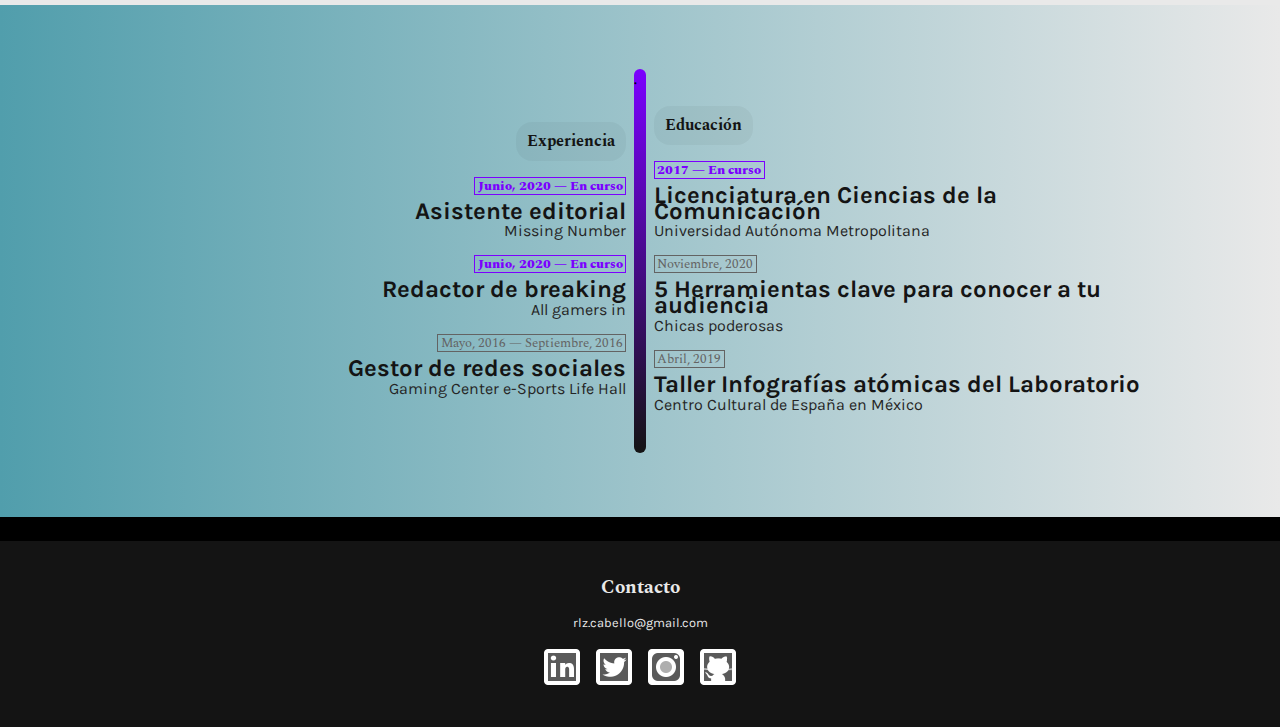
==== commit 437112d1: "Omitir "Proyectos y voluntariado" del navegador." ====
--- a/index.html
+++ b/index.html
@@ -26,7 +26,6 @@
     <a class="hvr-underline-from-center hvr-fade" href="index.html"><p>Página principal</p></a>
     <a class="hvr-underline-from-center hvr-fade" href="education.html"><p>Educación profesional</p></a>
     <a class="hvr-underline-from-center hvr-fade" href="work.html"><p>Experiencia profesional</p></a>
-    <a class="hvr-underline-from-center hvr-fade" href=""><p>Proyectos y voluntariado</p></a>
 </nav>   
       
     <!-- Presentación -->
